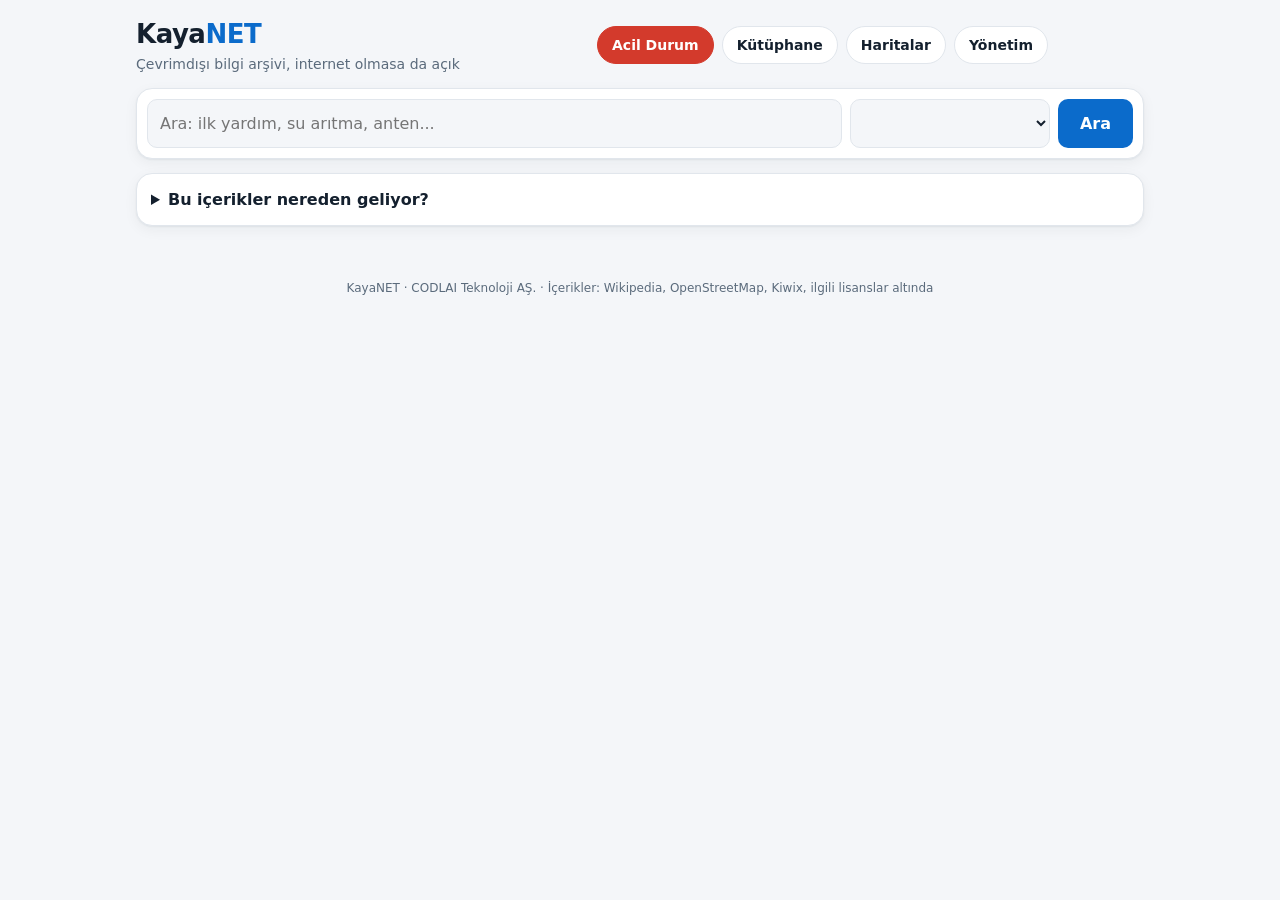
==== www/home/index.html @ bf2b06c6 "Üst durum çubuğu (batarya/CPU/RAM), sensörden bağımsız batarya verisi, KayaNET Prepper Disk adı Co-A" ====
<!doctype html>
<html lang="tr">
<head>
<meta charset="utf-8">
<meta name="viewport" content="width=device-width, initial-scale=1">
<title>KayaNET</title>
<script src="/home/kn-i18n.js"></script>
<script src="/home/kn-bar.js"></script>
<style>
  :root{--bg:#f4f6f9;--card:#fff;--ink:#14202e;--mute:#5b6b7c;--line:#e1e6ec;--acc:#0b6bcb;--acc2:#e8f1fc;--ok:#1a9d5b;--warn:#d98a00;--bad:#d33a2c;--shadow:0 1px 2px rgba(20,32,46,.06),0 4px 14px rgba(20,32,46,.05)}
  @media (prefers-color-scheme:dark){:root{--bg:#0e141b;--card:#16202b;--ink:#e8eef5;--mute:#93a3b5;--line:#243242;--acc:#4da3ff;--acc2:#16304d;--ok:#3ecf8e;--warn:#f0b429;--bad:#ff6b5e;--shadow:none}}
  *{box-sizing:border-box}
  body{margin:0;background:var(--bg);color:var(--ink);font:16px/1.45 system-ui,-apple-system,"Segoe UI",Roboto,sans-serif}
  a{color:inherit;text-decoration:none}
  .wrap{max-width:1040px;margin:0 auto;padding:16px}
  header{padding-right:96px;display:flex;align-items:center;justify-content:space-between;gap:12px;flex-wrap:wrap;margin-bottom:14px}
  .brand{font-size:26px;font-weight:800;letter-spacing:-.5px}.brand b{color:var(--acc)}
  .slogan{color:var(--mute);font-size:14px}
  nav{display:flex;gap:8px;flex-wrap:wrap}
  nav a{padding:8px 14px;border-radius:999px;background:var(--card);border:1px solid var(--line);font-size:14px;font-weight:600}
  nav a.acil{background:var(--bad);border-color:var(--bad);color:#fff}
  .search{display:flex;gap:8px;flex-wrap:wrap;background:var(--card);padding:10px;border-radius:16px;box-shadow:var(--shadow);border:1px solid var(--line)}
  .search input,.search select{font:inherit;color:var(--ink);background:var(--bg);border:1px solid var(--line);border-radius:10px;padding:12px}
  .search input{flex:1 1 220px;min-width:0}.search select{flex:0 1 200px;max-width:100%}
  .search button{font:inherit;font-weight:700;background:var(--acc);color:#fff;border:0;border-radius:10px;padding:12px 22px;cursor:pointer}
  .alert{background:#fff4e0;color:#7a4b00;border:1px solid #f0c36a;border-radius:12px;padding:10px 14px;margin-top:12px;font-size:14px}
  @media (prefers-color-scheme:dark){.alert{background:#3a2c0d;color:#ffd98a;border-color:#6b5217}}
  .sys{margin:14px 0;background:var(--card);border:1px solid var(--line);border-radius:16px;padding:14px;box-shadow:var(--shadow)}
  .sys h2{margin:0 0 10px;font-size:13px;letter-spacing:.8px;text-transform:uppercase;color:var(--mute);display:flex;justify-content:space-between;gap:8px;flex-wrap:wrap}
  .sys h2 span{text-transform:none;letter-spacing:0;font-weight:400}
  .meters{display:grid;grid-template-columns:repeat(auto-fit,minmax(200px,1fr));gap:14px}
  .m .lbl{display:flex;justify-content:space-between;font-size:13px;color:var(--mute);margin-bottom:4px}
  .m .lbl b{color:var(--ink);font-weight:600}
  .bar{height:8px;border-radius:99px;background:var(--line);overflow:hidden}
  .bar i{display:block;height:100%;width:0;background:var(--ok);border-radius:99px;transition:width .5s}
  .bar i.w{background:var(--warn)}.bar i.b{background:var(--bad)}
  .facts{display:flex;gap:8px;flex-wrap:wrap;margin-top:12px;font-size:13px}
  .facts span{background:var(--bg);border:1px solid var(--line);padding:4px 10px;border-radius:99px;color:var(--mute)}
  .facts span.bad{color:var(--bad);border-color:var(--bad)}
  .chips{display:flex;gap:8px;overflow-x:auto;padding:4px 0 10px;scrollbar-width:none}
  .chips button{flex:none;font:inherit;font-size:14px;font-weight:600;cursor:pointer;color:var(--ink);background:var(--card);border:1px solid var(--line);border-radius:999px;padding:7px 14px}
  .chips button.on{background:var(--acc);border-color:var(--acc);color:#fff}
  h3{margin:18px 2px 8px;font-size:13px;letter-spacing:.8px;text-transform:uppercase;color:var(--mute)}
  .grid{display:grid;grid-template-columns:repeat(auto-fill,minmax(280px,1fr));gap:12px}
  .card{display:block;background:var(--card);border:1px solid var(--line);border-radius:14px;padding:14px;box-shadow:var(--shadow);transition:transform .1s,border-color .1s}
  a.card:hover{transform:translateY(-2px);border-color:var(--acc)}
  .card .n{font-weight:700;font-size:16px;display:flex;justify-content:space-between;gap:8px}
  .card .d{color:var(--mute);font-size:14px;margin:4px 0 8px}
  .tags{display:flex;gap:6px;flex-wrap:wrap;font-size:12px}
  .tags span{background:var(--acc2);color:var(--acc);padding:2px 8px;border-radius:99px;font-weight:600}
  .tags span.g{background:var(--bg);color:var(--mute);font-weight:400}
  .card.off{opacity:.55}.card.off .n::after{content:attr(data-off);font-size:11px;font-weight:600;color:var(--mute);align-self:center}
  .empty{color:var(--mute);padding:20px;text-align:center}
  .info summary{cursor:pointer;font-weight:700}.info p,.info li{color:var(--mute);font-size:14px}.info a{color:var(--acc);text-decoration:underline}
  .devs{display:grid;grid-template-columns:repeat(auto-fill,minmax(230px,1fr));gap:8px}
  .dv{display:flex;gap:10px;align-items:center;background:var(--bg);border:1px solid var(--line);border-radius:12px;padding:8px 10px;font-size:13px}
  .dv i{flex:none;width:10px;height:10px;border-radius:50%;background:var(--ok)}.dv.off i{background:var(--mute)}.dv.off{opacity:.65}
  .dv b{display:block;font-weight:600;overflow:hidden;text-overflow:ellipsis;white-space:nowrap}.dv small{color:var(--mute)}
  footer{text-align:center;color:var(--mute);font-size:12px;margin:26px 0 8px}
</style>
</head>
<body>
<div class="wrap">
  <header>
    <div><div class="brand">Kaya<b>NET</b></div><div class="slogan">Çevrimdışı bilgi arşivi, internet olmasa da açık <span id="now"></span></div></div>
    <nav><a href="/home/acil.html" class="acil">Acil Durum</a><a href="/kiwix/">Kütüphane</a><a href="/maps">Haritalar</a><a href="/admin">Yönetim</a></nav>
  </header>

  <form class="search" id="search">
    <input type="search" id="q" placeholder="Ara: ilk yardım, su arıtma, anten..." autocomplete="off">
    <select id="book" aria-label="Kaynak"></select>
    <button>Ara</button>
  </form>
  <div id="disk"></div>

  <section class="sys ask" id="ask" hidden>
    <h2>Sor <span>yerel yapay zeka, kaynaklarla cevaplar</span></h2>
    <form class="search" id="askform" style="box-shadow:none;border:0;padding:0">
      <input type="text" id="aq" placeholder="Örn: Kanayan yarayı nasıl durdururum?" autocomplete="off">
      <button>Sor</button>
    </form>
    <div id="astage" class="slogan" style="margin-top:8px"></div>
    <div id="aout" style="white-space:pre-wrap;margin-top:8px"></div>
    <div id="asrc" class="facts"></div>
  </section>

  <section class="sys" id="sys" hidden>
    <h2>Sistem <span id="model"></span></h2>
    <div class="meters" id="meters"></div>
    <div class="facts" id="facts"></div>
  </section>

  <section class="sys" id="dev" hidden>
    <h2>Bağlı cihazlar <span id="devn"></span></h2>
    <div id="devl" class="devs"></div>
  </section>

  <details class="sys info">
    <summary>Bu içerikler nereden geliyor?</summary>
    <p>Bu sayfadaki tüm içerik bu cihazın içindedir; internet olmadan açılır. İçerikler, kurulum sırasında internetten bir kez indirilir:</p>
    <ul>
      <li>Ansiklopedi, kitaplık, tıp ve tamir içerikleri Kiwix projesinden (download.kiwix.org) ZIM dosyaları olarak indirilir. Kaynak: Vikipedi, iFixit, MedlinePlus vb.</li>
      <li>Haritalar OpenStreetMap verisidir (Internet-in-a-Box harita sunucusundan). Türkiye'den bu sunucuya erişim engelli olabilir.</li>
      <li>Yeni içerik eklemek için: <a href="/admin">Yönetim</a> → İçerik Yükle (cihaza internet bağlıyken).</li>
    </ul>
  </details>

  <div class="chips" id="chips"></div>
  <div id="list"></div>
  <footer>KayaNET &middot; CODLAI Teknoloji AŞ. &middot; <span>İçerikler: Wikipedia, OpenStreetMap, Kiwix, ilgili lisanslar altında</span></footer>
</div>

<script>
/* İçerik listesi. Bölüm eklemek/çıkarmak için sadece burayı düzenle.
   zim: Kiwix dosya adının tarihsiz başı. Sayfa, cihazda hangi sürümün
        yüklü olduğunu Kiwix kataloğundan kendisi bulur.
   url: zim olmayan servisler için sabit adres.
   Cihazda bulunamayan ZIM'ler gri klasörle "henüz yüklenmedi" görünür. */
const CATS = [
  { title:"Ansiklopedi", items:[
    { name:"Vikipedi (Türkçe)", desc:"Türkçe Vikipedi'nin resimli tam kopyası.", lang:"TR", size:"~9 GB", zim:"wikipedia_tr_all_maxi", search:true },
    { name:"Wikipedia (English)", desc:"Tüm İngilizce Wikipedia, resimleriyle birlikte.", lang:"EN", size:"~120 GB", zim:"wikipedia_en_all_maxi", search:true },
  ]},
  { title:"Türkçe Kitaplık", items:[
    { name:"Vikisözlük", desc:"Türkçe sözlük, köken bilgisi ve çeviriler.", lang:"TR", size:"~810 MB", zim:"wiktionary_tr_all", search:true },
    { name:"Vikikitap", desc:"Açık ders kitapları ve el kitapları.", lang:"TR", size:"~27 MB", zim:"wikibooks_tr_all" },
    { name:"Vikikaynak", desc:"Telifsiz metinler, kanunlar, klasikler.", lang:"TR", size:"~68 MB", zim:"wikisource_tr_all" },
    { name:"Vikisöz", desc:"Özlü sözler ve alıntılar.", lang:"TR", size:"~59 MB", zim:"wikiquote_tr_all" },
    { name:"iFixit (Türkçe)", desc:"Cihaz ve araç tamiri için Türkçe adım adım rehberler.", lang:"TR", size:"~3,6 GB", zim:"ifixit_tr_all", search:true },
    { name:"PhET Simülasyonları", desc:"Fizik, kimya ve matematik etkileşimli deneyleri.", lang:"TR", size:"~107 MB", zim:"phet_tr_all" },
  ]},
  { title:"Haritalar ve Navigasyon", items:[
    { name:"Dünya Haritası", desc:"Avrupa ve Orta Doğu sokak seviyesinde, dünyanın geri kalanı şehir seviyesinde.", lang:"—", size:"~40 GB", url:"/maps" },
  ]},
  { title:"Hayatta Kalma ve Hazırlık", items:[
    { name:"Afet Sonrası Kitaplığı", desc:"Barınak, enerji, tarım ve yeniden yapılanma üzerine kitaplar.", lang:"EN", size:"~615 MB", zim:"zimgit-post-disaster_en", search:true },
    { name:"Su Arıtma", desc:"İçme suyu bulma, arıtma ve saklama.", lang:"EN", size:"~20 MB", zim:"zimgit-water_en" },
    { name:"Gıda Hazırlama ve Saklama", desc:"Konserve, kurutma ve uzun süreli gıda saklama.", lang:"EN", size:"~93 MB", zim:"zimgit-food-preparation_en" },
    { name:"Düğümler Kitaplığı", desc:"Düğüm çeşitleri ve kullanım alanları.", lang:"EN", size:"~27 MB", zim:"zimgit-knots_en" },
    { name:"Ready.gov", desc:"ABD resmi afet hazırlık rehberleri: deprem, sel, yangın.", lang:"EN", size:"~1,9 GB", zim:"ready.gov_en_all", search:true },
    { name:"Low-tech Magazine", desc:"Elektriksiz ve düşük teknolojili pratik çözümler.", lang:"EN", size:"~670 MB", zim:"solar.lowtechmagazine.com_mul_all" },
    { name:"Appropedia", desc:"Uygun teknoloji wiki'si: su, güneş enerjisi, tarım, barınak.", lang:"EN", size:"~580 MB", zim:"appropedia_en_all", search:true },
  ]},
  { title:"Sağlık ve İlk Yardım", items:[
    { name:"WikiMed", desc:"Wikipedia'nın tıp maddeleri: hastalıklar, ilaçlar, anatomi.", lang:"EN", size:"~2 GB", zim:"wikipedia_en_medicine_maxi", search:true },
    { name:"MDWiki", desc:"Doktorlar tarafından düzenlenen tıp ansiklopedisi.", lang:"EN", size:"~2 GB", zim:"mdwiki_en_all_maxi", search:true },
    { name:"MedlinePlus", desc:"ABD Ulusal Tıp Kütüphanesi hasta bilgilendirme sayfaları.", lang:"EN", size:"~1,9 GB", zim:"medlineplus.gov_en_all", search:true },
    { name:"Tıp Kitaplığı", desc:"Temel tıp ve sağlık kitapları.", lang:"EN", size:"~67 MB", zim:"zimgit-medicine_en" },
    { name:"Askeri Sahra Tıbbı", desc:"Sahada travma ve yaralı bakımı (FAS).", lang:"EN", size:"~65 MB", zim:"irp.fas.org_en_military-medicine" },
    { name:"NHS İlaç Rehberi", desc:"İlaçların kullanımı, dozları ve yan etkileri.", lang:"EN", size:"~15 MB", zim:"nhs.uk_en_medicines" },
  ]},
  { title:"Tamir ve Beceriler", items:[
    { name:"iFixit", desc:"Cihaz ve araç tamiri için adım adım rehberler.", lang:"EN", size:"~3 GB", zim:"ifixit_en_all", search:true },
    { name:"Ev Tamiri (DIY)", desc:"Elektrik, tesisat ve yapı soruları.", lang:"EN", size:"—", zim:"diy.stackexchange.com_en_all" },
    { name:"Bahçecilik", desc:"Sebze yetiştirme, toprak ve bitki hastalıkları.", lang:"EN", size:"—", zim:"gardening.stackexchange.com_en_all" },
    { name:"Yemek Pişirme", desc:"Pişirme teknikleri ve gıda güvenliği.", lang:"EN", size:"—", zim:"cooking.stackexchange.com_en_all" },
    { name:"Amatör Telsiz", desc:"Telsiz kurulumu, anten ve haberleşme.", lang:"EN", size:"—", zim:"ham.stackexchange.com_en_all" },
    { name:"Araç Bakımı", desc:"Motor, fren ve araç arızaları.", lang:"EN", size:"—", zim:"mechanics.stackexchange.com_en_all" },
    { name:"Doğa ve Kamp", desc:"Kamp, yürüyüş ve doğada hayatta kalma.", lang:"EN", size:"—", zim:"outdoors.stackexchange.com_en_all" },
    { name:"Sürdürülebilirlik", desc:"Enerji, su ve kaynak tasarrufu.", lang:"EN", size:"—", zim:"sustainability.stackexchange.com_en_all" },
  ]},
  { title:"Eğitim", items:[
    { name:"Kolibri", desc:"Çevrimdışı dersler ve eğitim videoları.", lang:"—", size:"—", url:"/kolibri" },
  ]},
];

const esc = s => String(s).replace(/[&<>"]/g, c => ({"&":"&amp;","<":"&lt;",">":"&gt;",'"':"&quot;"}[c]));
const $ = id => document.getElementById(id);
let ITEMS = [], filter = "", CATLIST = [], LAST_STATS = null, LAST_DEV = null;
const L = (tr, en) => KN.lang === "en" ? en : tr;

/* Kiwix kataloğundan cihazdaki ZIM'leri oku */
async function loadBooks(){
  try{
    const r = await fetch("/kiwix/catalog/v2/entries?count=-1");
    const xml = new DOMParser().parseFromString(await r.text(), "application/xml");
    const books = [];
    for (const e of xml.querySelectorAll("entry")) {
      const l = e.querySelector('link[type="text/html"]');
      if (!l) continue;
      const href = l.getAttribute("href");
      books.push({ id: href.split("/").filter(Boolean).pop(), href, title: (e.querySelector("title")||{}).textContent || "" });
    }
    return books;
  }catch(e){ return null; }
}

function build(books){
  const used = new Set(), sel = $("book");
  for (const c of CATS) for (const i of c.items) {
    let url = i.url || null, status = "";
    if (i.zim) {
      if (books === null) { url = "/kiwix/"; }
      else {
        const b = books.filter(b => b.id.startsWith(i.zim + "_")).sort((a,z) => a.id < z.id ? 1 : -1)[0];
        if (b) {
          used.add(b.id); url = b.href;
          const v = b.id.match(/(\d{4})-(\d{2})[a-z]?$/); if (v) status = `${v[2]}/${v[1]}`;
          if (i.search) sel.add(new Option(i.name, b.id));
        }
      }
    }
    ITEMS.push({ cat:c.title, ...i, url, status });
  }
  for (const b of (books||[]).filter(b => !used.has(b.id)))
    ITEMS.push({ cat:"Diğer Kaynaklar", name:b.title || b.id, desc:b.id, lang:"", size:"", url:b.href, status:"" });
  sel.insertBefore(new Option("Tüm kütüphane", ""), sel.firstChild); sel.selectedIndex = 0;
  const cats = ["Tümü", ...new Set(ITEMS.map(i => i.cat))];
  CATLIST = cats; drawChips();
  $("chips").onclick = e => { const b = e.target.closest("button"); if(!b) return;
    filter = b.dataset.c; drawChips(); draw(); };
  draw();
}
function drawChips(){
  $("chips").innerHTML = CATLIST.map((c,k) => `<button data-c="${k?esc(c):""}" class="${(k?c:"") === filter ? "on":""}">${esc(KN.t(c))}</button>`).join("");
}

function draw(){
  const q = $("q").value.trim().toLocaleLowerCase(KN.lang);
  const shown = ITEMS.filter(i => (!filter || i.cat === filter) &&
    (!q || (KN.t(i.name) + " " + KN.t(i.desc)).toLocaleLowerCase(KN.lang).includes(q)));
  let html = "", last = "";
  for (const i of shown) {
    if (i.cat !== last) { if (last) html += "</div>"; html += `<h3>${esc(KN.t(i.cat))}</h3><div class="grid">`; last = i.cat; }
    const tags = [i.lang && i.lang !== "—" ? `<span>${esc(i.lang)}</span>` : "", i.size && i.size !== "—" ? `<span class="g">${esc(i.size)}</span>` : "",
      i.status ? `<span class="g">${esc(i.status)}</span>` : ""].join("");
    const inner = `<div class="n">${esc(KN.t(i.name))}</div><div class="d">${esc(KN.t(i.desc))}</div><div class="tags">${tags}</div>`;
    html += i.url ? `<a class="card" href="${esc(i.url)}">${inner}</a>` : `<div class="card off" data-off="${esc(L("yüklenmedi","not installed"))}">${inner}</div>`;
  }
  if (last) html += "</div>";
  $("list").innerHTML = html || `<div class="empty">${esc(KN.t("Sonuç yok."))}</div>`;
  KN.apply($("list"));
}
$("q").addEventListener("input", draw);

$("search").addEventListener("submit", e => {
  e.preventDefault();
  const q = $("q").value.trim(), book = $("book").value;
  if (!q) return;
  location.href = book
    ? `/kiwix/search?books.name=${encodeURIComponent(book)}&pattern=${encodeURIComponent(q)}`
    : `/kiwix/search?pattern=${encodeURIComponent(q)}`;
});

/* Sunucu saati: HTTP Date başlığından */
let SRV_DATE = null;
function showNow(){ if (!SRV_DATE) return; const lc = KN.lang === "en" ? "en-GB" : "tr-TR";
  $("now").textContent = "· " + SRV_DATE.toLocaleDateString(lc) + " " + SRV_DATE.toLocaleTimeString(lc,{hour:"2-digit",minute:"2-digit"}); }
fetch(location.href, {method:"HEAD", cache:"no-store"}).then(r => {
  const d = new Date(r.headers.get("Date")); if (isNaN(d)) return;
  SRV_DATE = d; showNow();
}).catch(() => {});

/* Disk ve güç uyarıları */
fetch("/home/disk.json", {cache:"no-store"}).then(r => r.ok ? r.json() : null).then(d => {
  if (d && d.warnings) $("disk").innerHTML = d.warnings.map(w => `<div class="alert">${esc(w)}</div>`).join("");
}).catch(() => {});

/* Sistem bilgisi: stats.json 5 sn'de bir */
const fmtMB = m => m >= 1024 ? (m/1024).toFixed(1) + " GB" : m + " MB";
const lvl = p => p >= 90 ? "b" : p >= 75 ? "w" : "";
const meter = (l, p, t) => `<div class="m"><div class="lbl"><span>${l}</span><b>${t}</b></div><div class="bar"><i class="${lvl(p)}" style="width:${Math.min(100,p)}%"></i></div></div>`;
function showStats(s){
  LAST_STATS = s;
  const m = [], memUsed = s.mem.total - s.mem.avail;
  m.push(meter("CPU", s.cpu, s.cpu + "%" + (s.freq ? " · " + s.freq + " MHz" : "")));
  m.push(meter("RAM", 100*memUsed/s.mem.total, `${fmtMB(memUsed)} / ${fmtMB(s.mem.total)}`));
  if (s.swap.total) m.push(meter(KN.t("Takas"), 100*(s.swap.total-s.swap.free)/s.swap.total, `${fmtMB(s.swap.total-s.swap.free)} / ${fmtMB(s.swap.total)}`));
  if (s.temp !== null) m.push(meter(KN.t("Sıcaklık"), s.temp, s.temp + " °C"));
  for (const d of s.disks) m.push(meter(d.mount === "/" ? "Disk (SD)" : "Disk " + d.mount, 100*d.used/d.total, `${fmtMB(d.used)} / ${fmtMB(d.total)}`));
  $("meters").innerHTML = m.join("");
  const up = s.uptime, f = [L("Çalışma: ","Uptime: ") + `${Math.floor(up/86400)}${L("g","d")} ${Math.floor(up%86400/3600)}${L("s","h")} ${Math.floor(up%3600/60)}${L("dk","m")}`, L(`Yük: ${s.load} (${s.cores} çekirdek)`, `Load: ${s.load} (${s.cores} cores)`)];
  if (s.clients !== null) f.push(L("Bağlı cihaz: ","Connected devices: ") + s.clients);
  if (s.throttled !== null) f.push(s.throttled & 0x1 ? L("⚠ Düşük voltaj şu an","⚠ Low voltage right now") : s.throttled & 0x10000 ? L("⚠ Açılıştan beri düşük voltaj oldu","⚠ Low voltage since boot") : L("Güç: sorunsuz","Power: OK"));
  $("facts").innerHTML = f.map(t => `<span class="${t.startsWith("⚠") ? "bad" : ""}">${esc(t)}</span>`).join("");
  $("model").textContent = s.model;
  $("sys").hidden = false;
}
function pollStats(){
  fetch("/home/stats.json", {cache:"no-store"}).then(r => r.ok ? r.json() : null).then(s => { if (s) showStats(s); }).catch(() => {});
}
/* Bağlı cihazlar: devices.json */
function showDevices(d){
  LAST_DEV = d;
  const list = (d && d.devices) || [], on = list.filter(x => x.online).length;
  $("dev").hidden = false;
  $("devn").textContent = L(`${on} bağlı / ${list.length} bilinen`, `${on} online / ${list.length} known`);
  $("devl").innerHTML = list.length ? list.map(x => `<div class="dv ${x.online ? "" : "off"}"><i></i><div><b>${esc(x.name || x.mac)}</b><small>${esc(x.ip || "")} · ${esc(x.mac)}${x.online ? "" : " · " + L("bağlı değil","offline")}${x.signal ? " · " + x.signal + " dBm" : ""}</small></div></div>`).join("")
    : `<div class="empty">${esc(KN.t("Henüz cihaz yok"))}</div>`;
}
function pollDevices(){
  fetch("/home/devices.json", {cache:"no-store"}).then(r => r.ok ? r.json() : null).then(d => { if (d) showDevices(d); }).catch(() => {});
}
pollDevices(); setInterval(() => { if (!document.hidden) pollDevices(); }, 7000);
pollStats(); setInterval(() => { if (!document.hidden) pollStats(); }, 5000);

/* Yapay zeka asistanı: servis (8081) çalışıyorsa "Sor" kutusu görünür */
const ASK = location.protocol + "//" + location.hostname + ":8081";
fetch(ASK + "/status", {cache:"no-store"}).then(r => r.json()).then(s => { if (s.llm) $("ask").hidden = false; }).catch(() => {});
$("askform").addEventListener("submit", async e => {
  e.preventDefault();
  const q = $("aq").value.trim(); if (!q) return;
  $("aout").textContent = ""; $("asrc").innerHTML = ""; $("astage").textContent = KN.t("Gönderiliyor...");
  try {
    const r = await fetch(ASK + "/ask", {method:"POST", headers:{"Content-Type":"application/json"}, body:JSON.stringify({q})});
    const rd = r.body.getReader(), dec = new TextDecoder(); let buf = "";
    for (;;) {
      const {value, done} = await rd.read(); if (done) break;
      buf += dec.decode(value, {stream:true});
      let k; while ((k = buf.indexOf("\n\n")) >= 0) {
        const line = buf.slice(0, k).replace(/^data: /, ""); buf = buf.slice(k + 2);
        const m = JSON.parse(line);
        if (m.stage) $("astage").textContent = m.stage;
        if (m.token) { $("astage").textContent = ""; $("aout").textContent += m.token; }
        if (m.reset) $("aout").textContent = "";
        if (m.error) $("aout").textContent = m.error;
        if (m.sources) $("asrc").innerHTML = m.sources.map(x => `<span><a href="${esc(x.url)}">${esc(x.title)}</a></span>`).join("");
        if (m.done) $("astage").textContent = KN.t("Yapay zeka hata yapabilir. Önemli konularda kaynakları kontrol edin.");
      }
    }
  } catch (err) { $("aout").textContent = KN.t("Yapay zeka servisine ulaşılamadı. Normal aramayı kullanın."); $("astage").textContent = ""; }
});

/* Dil: TR/EN. Sayfa metni Türkçe yazılı, İngilizce çeviri /home/i18n/home-en.json içinde. */
KN.init({ base:"tr", dict:"/home/i18n/home-en.json", titleOf: () => "KayaNET", onChange: () => {
  if (CATLIST.length) { drawChips(); draw(); }
  showNow(); if (LAST_STATS) showStats(LAST_STATS); if (LAST_DEV) showDevices(LAST_DEV);
}});
loadBooks().then(build);
</script>
</body>
</html>
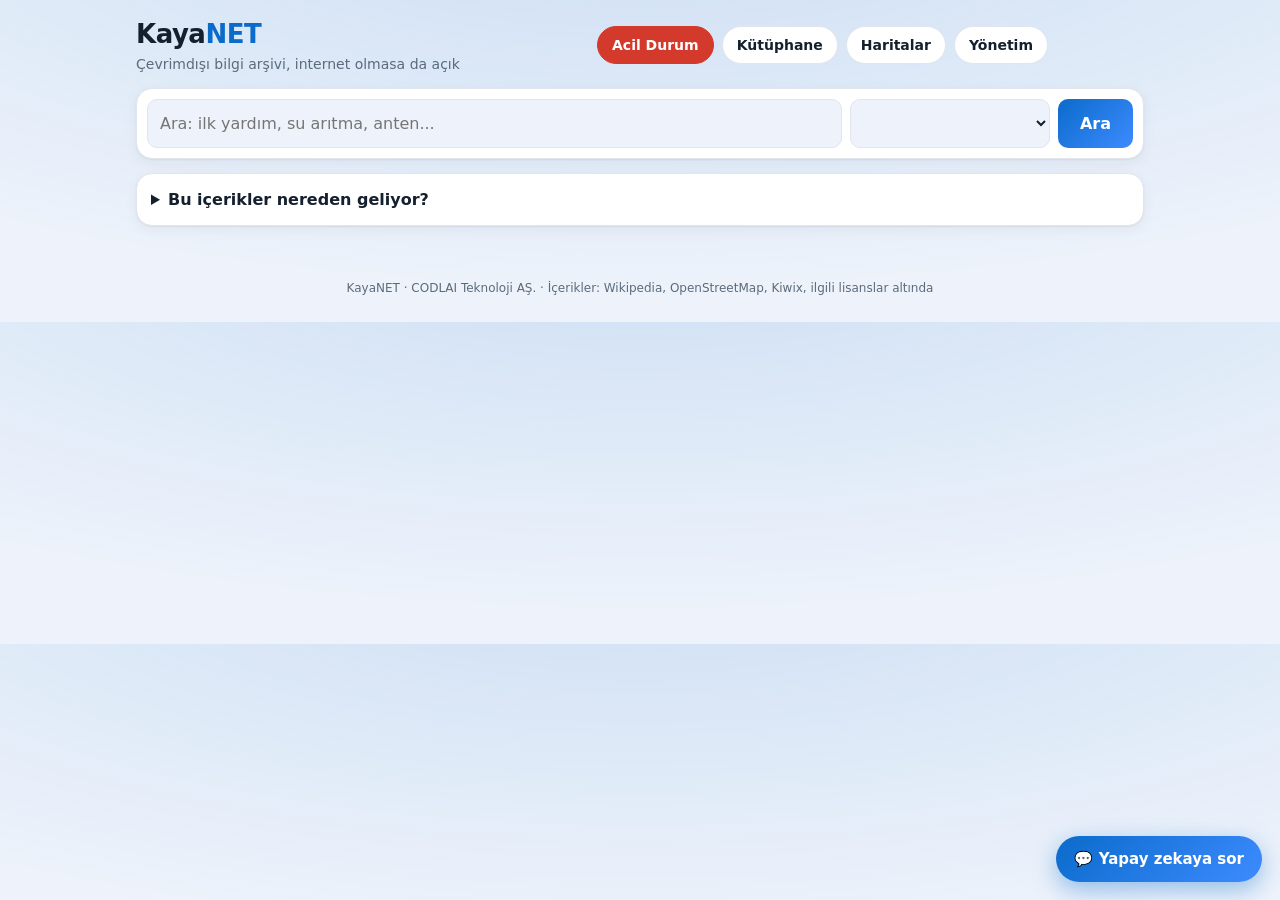
==== commit e2d071a9: "Açık tema varsayılan + tema düğmesi, modern görünüm, sağ altta yapay zeka sohbet balonu Co-Authored-" ====
--- a/www/home/index.html
+++ b/www/home/index.html
@@ -4,13 +4,14 @@
 <meta charset="utf-8">
 <meta name="viewport" content="width=device-width, initial-scale=1">
 <title>KayaNET</title>
+<script>try{document.documentElement.dataset.theme=localStorage.getItem("kn_theme")||"light"}catch(e){document.documentElement.dataset.theme="light"}</script>
 <script src="/home/kn-i18n.js"></script>
 <script src="/home/kn-bar.js"></script>
 <style>
-  :root{--bg:#f4f6f9;--card:#fff;--ink:#14202e;--mute:#5b6b7c;--line:#e1e6ec;--acc:#0b6bcb;--acc2:#e8f1fc;--ok:#1a9d5b;--warn:#d98a00;--bad:#d33a2c;--shadow:0 1px 2px rgba(20,32,46,.06),0 4px 14px rgba(20,32,46,.05)}
-  @media (prefers-color-scheme:dark){:root{--bg:#0e141b;--card:#16202b;--ink:#e8eef5;--mute:#93a3b5;--line:#243242;--acc:#4da3ff;--acc2:#16304d;--ok:#3ecf8e;--warn:#f0b429;--bad:#ff6b5e;--shadow:none}}
+  :root{--bg:#eef3fb;--card:#fff;--ink:#14202e;--mute:#5b6b7c;--line:#e1e6ec;--acc:#0b6bcb;--acc2:#e8f1fc;--ok:#1a9d5b;--warn:#d98a00;--bad:#d33a2c;--shadow:0 1px 2px rgba(20,32,46,.06),0 4px 14px rgba(20,32,46,.05)}
+  html[data-theme=dark]{--bg:#0e141b;--card:#16202b;--ink:#e8eef5;--mute:#93a3b5;--line:#243242;--acc:#4da3ff;--acc2:#16304d;--ok:#3ecf8e;--warn:#f0b429;--bad:#ff6b5e;--shadow:none}
   *{box-sizing:border-box}
-  body{margin:0;background:var(--bg);color:var(--ink);font:16px/1.45 system-ui,-apple-system,"Segoe UI",Roboto,sans-serif}
+  body{margin:0;background:var(--bg) radial-gradient(1200px 420px at 50% -120px,rgba(11,107,203,.16),transparent);color:var(--ink);font:16px/1.45 system-ui,-apple-system,"Segoe UI",Roboto,sans-serif}
   a{color:inherit;text-decoration:none}
   .wrap{max-width:1040px;margin:0 auto;padding:16px}
   header{padding-right:96px;display:flex;align-items:center;justify-content:space-between;gap:12px;flex-wrap:wrap;margin-bottom:14px}
@@ -22,9 +23,9 @@
   .search{display:flex;gap:8px;flex-wrap:wrap;background:var(--card);padding:10px;border-radius:16px;box-shadow:var(--shadow);border:1px solid var(--line)}
   .search input,.search select{font:inherit;color:var(--ink);background:var(--bg);border:1px solid var(--line);border-radius:10px;padding:12px}
   .search input{flex:1 1 220px;min-width:0}.search select{flex:0 1 200px;max-width:100%}
-  .search button{font:inherit;font-weight:700;background:var(--acc);color:#fff;border:0;border-radius:10px;padding:12px 22px;cursor:pointer}
+  .search button{font:inherit;font-weight:700;background:linear-gradient(135deg,var(--acc),#3d8bff);color:#fff;border:0;border-radius:10px;padding:12px 22px;cursor:pointer}
   .alert{background:#fff4e0;color:#7a4b00;border:1px solid #f0c36a;border-radius:12px;padding:10px 14px;margin-top:12px;font-size:14px}
-  @media (prefers-color-scheme:dark){.alert{background:#3a2c0d;color:#ffd98a;border-color:#6b5217}}
+  html[data-theme=dark] .alert{background:#3a2c0d;color:#ffd98a;border-color:#6b5217}
   .sys{margin:14px 0;background:var(--card);border:1px solid var(--line);border-radius:16px;padding:14px;box-shadow:var(--shadow)}
   .sys h2{margin:0 0 10px;font-size:13px;letter-spacing:.8px;text-transform:uppercase;color:var(--mute);display:flex;justify-content:space-between;gap:8px;flex-wrap:wrap}
   .sys h2 span{text-transform:none;letter-spacing:0;font-weight:400}
@@ -42,7 +43,7 @@
   .chips button.on{background:var(--acc);border-color:var(--acc);color:#fff}
   h3{margin:18px 2px 8px;font-size:13px;letter-spacing:.8px;text-transform:uppercase;color:var(--mute)}
   .grid{display:grid;grid-template-columns:repeat(auto-fill,minmax(280px,1fr));gap:12px}
-  .card{display:block;background:var(--card);border:1px solid var(--line);border-radius:14px;padding:14px;box-shadow:var(--shadow);transition:transform .1s,border-color .1s}
+  .card{display:block;background:var(--card);border:1px solid var(--line);border-radius:18px;padding:14px;box-shadow:var(--shadow);transition:transform .1s,border-color .1s}
   a.card:hover{transform:translateY(-2px);border-color:var(--acc)}
   .card .n{font-weight:700;font-size:16px;display:flex;justify-content:space-between;gap:8px}
   .card .d{color:var(--mute);font-size:14px;margin:4px 0 8px}
@@ -56,6 +57,22 @@
   .dv{display:flex;gap:10px;align-items:center;background:var(--bg);border:1px solid var(--line);border-radius:12px;padding:8px 10px;font-size:13px}
   .dv i{flex:none;width:10px;height:10px;border-radius:50%;background:var(--ok)}.dv.off i{background:var(--mute)}.dv.off{opacity:.65}
   .dv b{display:block;font-weight:600;overflow:hidden;text-overflow:ellipsis;white-space:nowrap}.dv small{color:var(--mute)}
+  #cbtn{position:fixed;right:18px;bottom:18px;z-index:9000;border:0;border-radius:999px;padding:14px 18px;font:700 15px system-ui;color:#fff;background:linear-gradient(135deg,var(--acc),#3d8bff);box-shadow:0 8px 24px rgba(11,107,203,.4);cursor:pointer}
+  #chat{position:fixed;right:18px;bottom:18px;z-index:9001;width:min(400px,calc(100vw - 24px));height:min(560px,calc(100vh - 100px));display:flex;flex-direction:column;background:var(--card);border:1px solid var(--line);border-radius:20px;box-shadow:0 12px 40px rgba(0,0,0,.28);overflow:hidden}
+  #chat[hidden]{display:none}
+  #chat .ch{display:flex;align-items:center;gap:8px;padding:12px 14px;background:linear-gradient(135deg,var(--acc),#3d8bff);color:#fff}
+  #chat .ch b{flex:1}#chat .ch span{font-size:12px;opacity:.85}
+  #chat .ch button{border:0;background:rgba(255,255,255,.2);color:#fff;border-radius:50%;width:28px;height:28px;cursor:pointer}
+  #cmsgs{flex:1;overflow:auto;padding:12px;display:flex;flex-direction:column;gap:8px}
+  .cm{max-width:88%;padding:9px 12px;border-radius:14px;white-space:pre-wrap;font-size:14px;line-height:1.45}
+  .cm.u{align-self:flex-end;background:var(--acc);color:#fff;border-bottom-right-radius:4px}
+  .cm.a{align-self:flex-start;background:var(--bg);border:1px solid var(--line);border-bottom-left-radius:4px}
+  .cm .src{display:block;margin-top:6px;font-size:12px;white-space:normal}.cm .src a{color:var(--acc);text-decoration:underline;margin-right:8px}
+  .cm.n{align-self:center;color:var(--mute);font-size:12px;background:none}
+  #cform{display:flex;gap:6px;padding:10px;border-top:1px solid var(--line)}
+  #cform input{flex:1;min-width:0;font:inherit;color:var(--ink);background:var(--bg);border:1px solid var(--line);border-radius:12px;padding:10px}
+  #cform button{font:inherit;font-weight:700;border:0;border-radius:12px;background:var(--acc);color:#fff;padding:0 16px;cursor:pointer}
+  @media (max-width:560px){#cbtn span{display:none}}
   footer{text-align:center;color:var(--mute);font-size:12px;margin:26px 0 8px}
 </style>
 </head>
@@ -73,17 +90,6 @@
   </form>
   <div id="disk"></div>
 
-  <section class="sys ask" id="ask" hidden>
-    <h2>Sor <span>yerel yapay zeka, kaynaklarla cevaplar</span></h2>
-    <form class="search" id="askform" style="box-shadow:none;border:0;padding:0">
-      <input type="text" id="aq" placeholder="Örn: Kanayan yarayı nasıl durdururum?" autocomplete="off">
-      <button>Sor</button>
-    </form>
-    <div id="astage" class="slogan" style="margin-top:8px"></div>
-    <div id="aout" style="white-space:pre-wrap;margin-top:8px"></div>
-    <div id="asrc" class="facts"></div>
-  </section>
-
   <section class="sys" id="sys" hidden>
     <h2>Sistem <span id="model"></span></h2>
     <div class="meters" id="meters"></div>
@@ -108,6 +114,14 @@
   <div class="chips" id="chips"></div>
   <div id="list"></div>
   <footer>KayaNET &middot; CODLAI Teknoloji AŞ. &middot; <span>İçerikler: Wikipedia, OpenStreetMap, Kiwix, ilgili lisanslar altında</span></footer>
+</div>
+
+
+<button id="cbtn" aria-label="Sohbet">💬 <span>Yapay zekaya sor</span></button>
+<div id="chat" hidden>
+  <div class="ch"><b>KayaNET Asistan</b><span id="cstat"></span><button id="cclose" aria-label="Kapat">✕</button></div>
+  <div id="cmsgs" data-kn-skip></div>
+  <form id="cform"><input id="cq" type="text" placeholder="Örn: Kanayan yarayı nasıl durdururum?" autocomplete="off"><button>Gönder</button></form>
 </div>
 
 <script>
@@ -294,13 +308,23 @@
 pollDevices(); setInterval(() => { if (!document.hidden) pollDevices(); }, 7000);
 pollStats(); setInterval(() => { if (!document.hidden) pollStats(); }, 5000);
 
-/* Yapay zeka asistanı: servis (8081) çalışıyorsa "Sor" kutusu görünür */
+/* Sohbet balonu: yapay zeka servisi (8081) çalışıyorsa cevap verir, yoksa kurulu olmadığını söyler. */
 const ASK = location.protocol + "//" + location.hostname + ":8081";
-fetch(ASK + "/status", {cache:"no-store"}).then(r => r.json()).then(s => { if (s.llm) $("ask").hidden = false; }).catch(() => {});
-$("askform").addEventListener("submit", async e => {
+let AI_UP = null;
+function say(cls, text){ const d = document.createElement("div"); d.className = "cm " + cls; d.textContent = text; $("cmsgs").appendChild(d); $("cmsgs").scrollTop = 1e9; return d; }
+function checkAI(){ return fetch(ASK + "/status", {cache:"no-store"}).then(r => r.json()).then(s => { AI_UP = !!s.llm; }).catch(() => { AI_UP = false; })
+  .then(() => { $("cstat").textContent = AI_UP ? L("çevrimiçi (yerel)","online (local)") : L("kurulu değil","not installed"); }); }
+$("cbtn").onclick = () => { $("chat").hidden = false; $("cbtn").hidden = true; $("cq").focus();
+  if (!$("cmsgs").children.length) say("n", L("Sorularını yerel kaynaklardan (Vikipedi, tıp, tamir) bulup cevaplarım. İnternet gerekmez.","I answer from local sources (Wikipedia, medical, repair). No internet needed."));
+  checkAI(); };
+$("cclose").onclick = () => { $("chat").hidden = true; $("cbtn").hidden = false; };
+$("cform").addEventListener("submit", async e => {
   e.preventDefault();
-  const q = $("aq").value.trim(); if (!q) return;
-  $("aout").textContent = ""; $("asrc").innerHTML = ""; $("astage").textContent = KN.t("Gönderiliyor...");
+  const q = $("cq").value.trim(); if (!q) return;
+  $("cq").value = ""; say("u", q);
+  if (AI_UP === null) await checkAI();
+  if (!AI_UP) { say("a", L("Yapay zeka servisi şu an kurulu ya da çalışır durumda değil. Üstteki arama kutusunu kullanabilirsin.","The AI service is not installed or running. You can use the search box above.")); return; }
+  const out = say("a", "…"); let first = true;
   try {
     const r = await fetch(ASK + "/ask", {method:"POST", headers:{"Content-Type":"application/json"}, body:JSON.stringify({q})});
     const rd = r.body.getReader(), dec = new TextDecoder(); let buf = "";
@@ -310,15 +334,16 @@
       let k; while ((k = buf.indexOf("\n\n")) >= 0) {
         const line = buf.slice(0, k).replace(/^data: /, ""); buf = buf.slice(k + 2);
         const m = JSON.parse(line);
-        if (m.stage) $("astage").textContent = m.stage;
-        if (m.token) { $("astage").textContent = ""; $("aout").textContent += m.token; }
-        if (m.reset) $("aout").textContent = "";
-        if (m.error) $("aout").textContent = m.error;
-        if (m.sources) $("asrc").innerHTML = m.sources.map(x => `<span><a href="${esc(x.url)}">${esc(x.title)}</a></span>`).join("");
-        if (m.done) $("astage").textContent = KN.t("Yapay zeka hata yapabilir. Önemli konularda kaynakları kontrol edin.");
+        if (m.stage && first) out.textContent = m.stage;
+        if (m.token) { if (first) { out.textContent = ""; first = false; } out.textContent += m.token; }
+        if (m.reset) out.textContent = "";
+        if (m.error) out.textContent = m.error;
+        if (m.sources && m.sources.length) { const s2 = document.createElement("span"); s2.className = "src"; s2.innerHTML = m.sources.map(x => `<a href="${esc(x.url)}">${esc(x.title)}</a>`).join(""); out.dataset.src = "1"; out.__src = s2; }
+        if (m.done) { if (out.__src) out.appendChild(out.__src); }
+        $("cmsgs").scrollTop = 1e9;
       }
     }
-  } catch (err) { $("aout").textContent = KN.t("Yapay zeka servisine ulaşılamadı. Normal aramayı kullanın."); $("astage").textContent = ""; }
+  } catch (err) { out.textContent = KN.t("Yapay zeka servisine ulaşılamadı. Normal aramayı kullanın."); }
 });
 
 /* Dil: TR/EN. Sayfa metni Türkçe yazılı, İngilizce çeviri /home/i18n/home-en.json içinde. */
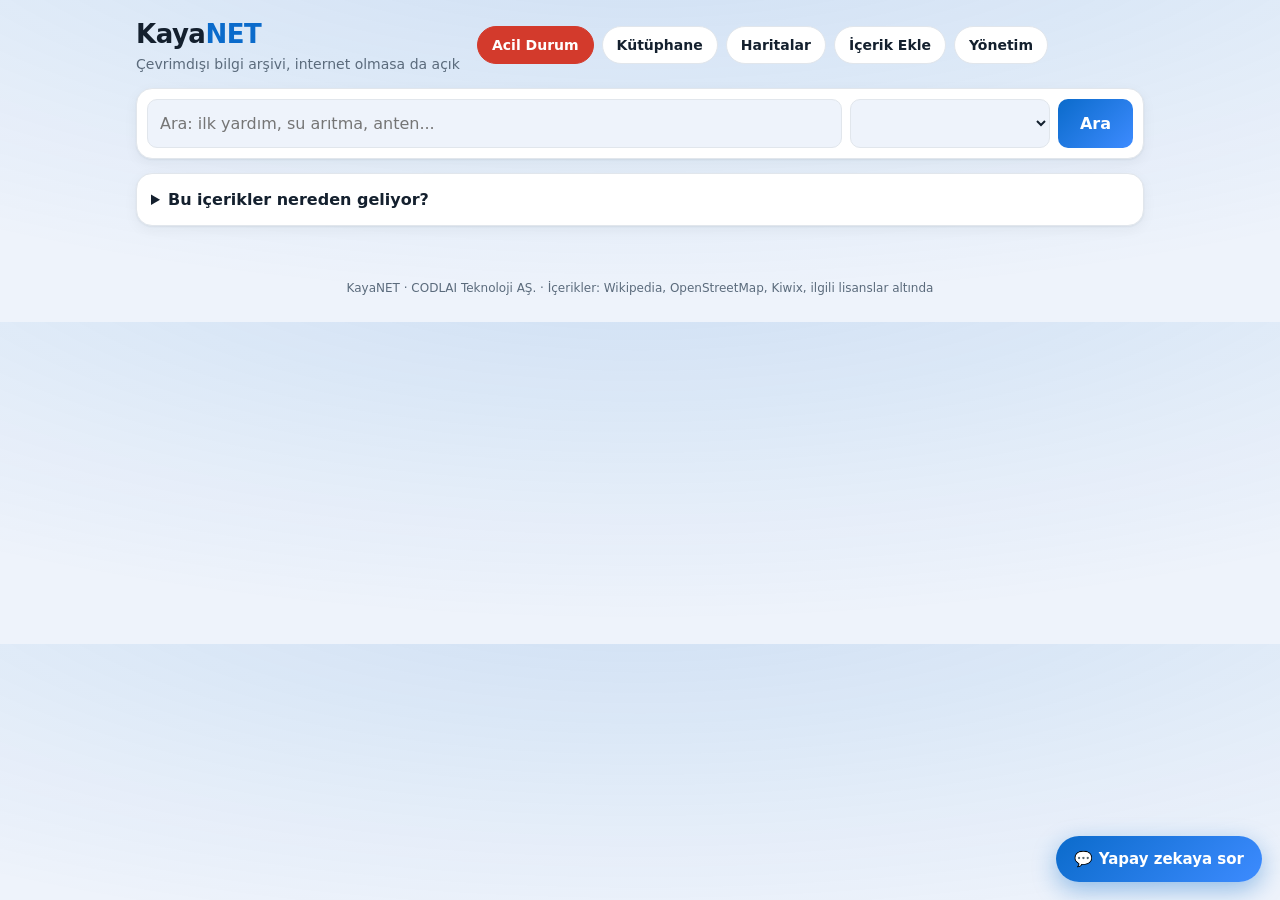
==== commit 9f1e368e: "İçerik Ekle sayfası + servis, RAM'e göre AI model seçimi, admin 500 düzeltmesi, ortak içerik listesi" ====
--- a/www/home/index.html
+++ b/www/home/index.html
@@ -7,6 +7,7 @@
 <script>try{document.documentElement.dataset.theme=localStorage.getItem("kn_theme")||"light"}catch(e){document.documentElement.dataset.theme="light"}</script>
 <script src="/home/kn-i18n.js"></script>
 <script src="/home/kn-bar.js"></script>
+<script src="/home/cats.js"></script>
 <style>
   :root{--bg:#eef3fb;--card:#fff;--ink:#14202e;--mute:#5b6b7c;--line:#e1e6ec;--acc:#0b6bcb;--acc2:#e8f1fc;--ok:#1a9d5b;--warn:#d98a00;--bad:#d33a2c;--shadow:0 1px 2px rgba(20,32,46,.06),0 4px 14px rgba(20,32,46,.05)}
   html[data-theme=dark]{--bg:#0e141b;--card:#16202b;--ink:#e8eef5;--mute:#93a3b5;--line:#243242;--acc:#4da3ff;--acc2:#16304d;--ok:#3ecf8e;--warn:#f0b429;--bad:#ff6b5e;--shadow:none}
@@ -80,7 +81,7 @@
 <div class="wrap">
   <header>
     <div><div class="brand">Kaya<b>NET</b></div><div class="slogan">Çevrimdışı bilgi arşivi, internet olmasa da açık <span id="now"></span></div></div>
-    <nav><a href="/home/acil.html" class="acil">Acil Durum</a><a href="/kiwix/">Kütüphane</a><a href="/maps">Haritalar</a><a href="/admin">Yönetim</a></nav>
+    <nav><a href="/home/acil.html" class="acil">Acil Durum</a><a href="/kiwix/">Kütüphane</a><a href="/maps">Haritalar</a><a href="/home/icerik.html">İçerik Ekle</a><a href="/admin">Yönetim</a></nav>
   </header>
 
   <form class="search" id="search">
@@ -130,53 +131,7 @@
         yüklü olduğunu Kiwix kataloğundan kendisi bulur.
    url: zim olmayan servisler için sabit adres.
    Cihazda bulunamayan ZIM'ler gri klasörle "henüz yüklenmedi" görünür. */
-const CATS = [
-  { title:"Ansiklopedi", items:[
-    { name:"Vikipedi (Türkçe)", desc:"Türkçe Vikipedi'nin resimli tam kopyası.", lang:"TR", size:"~9 GB", zim:"wikipedia_tr_all_maxi", search:true },
-    { name:"Wikipedia (English)", desc:"Tüm İngilizce Wikipedia, resimleriyle birlikte.", lang:"EN", size:"~120 GB", zim:"wikipedia_en_all_maxi", search:true },
-  ]},
-  { title:"Türkçe Kitaplık", items:[
-    { name:"Vikisözlük", desc:"Türkçe sözlük, köken bilgisi ve çeviriler.", lang:"TR", size:"~810 MB", zim:"wiktionary_tr_all", search:true },
-    { name:"Vikikitap", desc:"Açık ders kitapları ve el kitapları.", lang:"TR", size:"~27 MB", zim:"wikibooks_tr_all" },
-    { name:"Vikikaynak", desc:"Telifsiz metinler, kanunlar, klasikler.", lang:"TR", size:"~68 MB", zim:"wikisource_tr_all" },
-    { name:"Vikisöz", desc:"Özlü sözler ve alıntılar.", lang:"TR", size:"~59 MB", zim:"wikiquote_tr_all" },
-    { name:"iFixit (Türkçe)", desc:"Cihaz ve araç tamiri için Türkçe adım adım rehberler.", lang:"TR", size:"~3,6 GB", zim:"ifixit_tr_all", search:true },
-    { name:"PhET Simülasyonları", desc:"Fizik, kimya ve matematik etkileşimli deneyleri.", lang:"TR", size:"~107 MB", zim:"phet_tr_all" },
-  ]},
-  { title:"Haritalar ve Navigasyon", items:[
-    { name:"Dünya Haritası", desc:"Avrupa ve Orta Doğu sokak seviyesinde, dünyanın geri kalanı şehir seviyesinde.", lang:"—", size:"~40 GB", url:"/maps" },
-  ]},
-  { title:"Hayatta Kalma ve Hazırlık", items:[
-    { name:"Afet Sonrası Kitaplığı", desc:"Barınak, enerji, tarım ve yeniden yapılanma üzerine kitaplar.", lang:"EN", size:"~615 MB", zim:"zimgit-post-disaster_en", search:true },
-    { name:"Su Arıtma", desc:"İçme suyu bulma, arıtma ve saklama.", lang:"EN", size:"~20 MB", zim:"zimgit-water_en" },
-    { name:"Gıda Hazırlama ve Saklama", desc:"Konserve, kurutma ve uzun süreli gıda saklama.", lang:"EN", size:"~93 MB", zim:"zimgit-food-preparation_en" },
-    { name:"Düğümler Kitaplığı", desc:"Düğüm çeşitleri ve kullanım alanları.", lang:"EN", size:"~27 MB", zim:"zimgit-knots_en" },
-    { name:"Ready.gov", desc:"ABD resmi afet hazırlık rehberleri: deprem, sel, yangın.", lang:"EN", size:"~1,9 GB", zim:"ready.gov_en_all", search:true },
-    { name:"Low-tech Magazine", desc:"Elektriksiz ve düşük teknolojili pratik çözümler.", lang:"EN", size:"~670 MB", zim:"solar.lowtechmagazine.com_mul_all" },
-    { name:"Appropedia", desc:"Uygun teknoloji wiki'si: su, güneş enerjisi, tarım, barınak.", lang:"EN", size:"~580 MB", zim:"appropedia_en_all", search:true },
-  ]},
-  { title:"Sağlık ve İlk Yardım", items:[
-    { name:"WikiMed", desc:"Wikipedia'nın tıp maddeleri: hastalıklar, ilaçlar, anatomi.", lang:"EN", size:"~2 GB", zim:"wikipedia_en_medicine_maxi", search:true },
-    { name:"MDWiki", desc:"Doktorlar tarafından düzenlenen tıp ansiklopedisi.", lang:"EN", size:"~2 GB", zim:"mdwiki_en_all_maxi", search:true },
-    { name:"MedlinePlus", desc:"ABD Ulusal Tıp Kütüphanesi hasta bilgilendirme sayfaları.", lang:"EN", size:"~1,9 GB", zim:"medlineplus.gov_en_all", search:true },
-    { name:"Tıp Kitaplığı", desc:"Temel tıp ve sağlık kitapları.", lang:"EN", size:"~67 MB", zim:"zimgit-medicine_en" },
-    { name:"Askeri Sahra Tıbbı", desc:"Sahada travma ve yaralı bakımı (FAS).", lang:"EN", size:"~65 MB", zim:"irp.fas.org_en_military-medicine" },
-    { name:"NHS İlaç Rehberi", desc:"İlaçların kullanımı, dozları ve yan etkileri.", lang:"EN", size:"~15 MB", zim:"nhs.uk_en_medicines" },
-  ]},
-  { title:"Tamir ve Beceriler", items:[
-    { name:"iFixit", desc:"Cihaz ve araç tamiri için adım adım rehberler.", lang:"EN", size:"~3 GB", zim:"ifixit_en_all", search:true },
-    { name:"Ev Tamiri (DIY)", desc:"Elektrik, tesisat ve yapı soruları.", lang:"EN", size:"—", zim:"diy.stackexchange.com_en_all" },
-    { name:"Bahçecilik", desc:"Sebze yetiştirme, toprak ve bitki hastalıkları.", lang:"EN", size:"—", zim:"gardening.stackexchange.com_en_all" },
-    { name:"Yemek Pişirme", desc:"Pişirme teknikleri ve gıda güvenliği.", lang:"EN", size:"—", zim:"cooking.stackexchange.com_en_all" },
-    { name:"Amatör Telsiz", desc:"Telsiz kurulumu, anten ve haberleşme.", lang:"EN", size:"—", zim:"ham.stackexchange.com_en_all" },
-    { name:"Araç Bakımı", desc:"Motor, fren ve araç arızaları.", lang:"EN", size:"—", zim:"mechanics.stackexchange.com_en_all" },
-    { name:"Doğa ve Kamp", desc:"Kamp, yürüyüş ve doğada hayatta kalma.", lang:"EN", size:"—", zim:"outdoors.stackexchange.com_en_all" },
-    { name:"Sürdürülebilirlik", desc:"Enerji, su ve kaynak tasarrufu.", lang:"EN", size:"—", zim:"sustainability.stackexchange.com_en_all" },
-  ]},
-  { title:"Eğitim", items:[
-    { name:"Kolibri", desc:"Çevrimdışı dersler ve eğitim videoları.", lang:"—", size:"—", url:"/kolibri" },
-  ]},
-];
+
 
 const esc = s => String(s).replace(/[&<>"]/g, c => ({"&":"&amp;","<":"&lt;",">":"&gt;",'"':"&quot;"}[c]));
 const $ = id => document.getElementById(id);
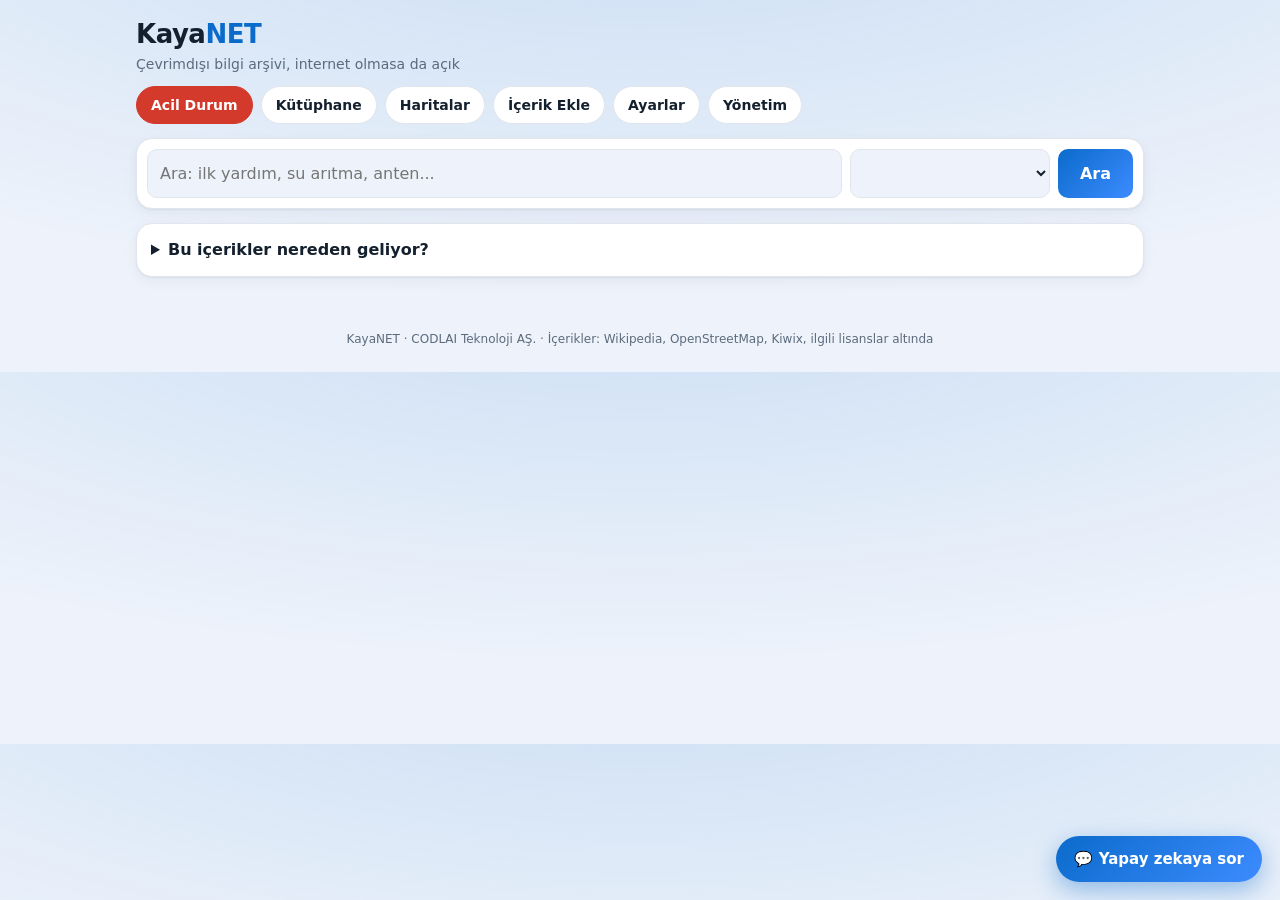
==== commit 142aa093: "Ayarlar sayfası (yeniden başlat/kapat/PIN), kiosk (HMI) kurulum betiği Co-Authored-By: Claude Sonnet" ====
--- a/www/home/index.html
+++ b/www/home/index.html
@@ -70,6 +70,11 @@
   .cm.a{align-self:flex-start;background:var(--bg);border:1px solid var(--line);border-bottom-left-radius:4px}
   .cm .src{display:block;margin-top:6px;font-size:12px;white-space:normal}.cm .src a{color:var(--acc);text-decoration:underline;margin-right:8px}
   .cm.n{align-self:center;color:var(--mute);font-size:12px;background:none}
+  .ctabs{display:flex;gap:6px;padding:8px 10px 0}.ctabs button{flex:1;border:0;border-radius:10px;padding:8px;font:600 14px system-ui;background:var(--bg);color:var(--mute);cursor:pointer}.ctabs button.on{background:var(--acc2);color:var(--acc)}
+  #ctr{flex:1;display:flex;flex-direction:column;gap:8px;padding:12px;overflow:auto}#ctr[hidden]{display:none}
+  #ctr select,#ctr textarea{font:inherit;color:var(--ink);background:var(--bg);border:1px solid var(--line);border-radius:12px;padding:10px}#ctr textarea{resize:vertical}
+  #ctr .btn{border:0;border-radius:12px;background:var(--acc);color:#fff;padding:11px;font-weight:700;cursor:pointer}
+  #tout{white-space:pre-wrap;background:var(--bg);border:1px solid var(--line);border-radius:12px;padding:10px;min-height:60px;font-size:15px}
   #cform{display:flex;gap:6px;padding:10px;border-top:1px solid var(--line)}
   #cform input{flex:1;min-width:0;font:inherit;color:var(--ink);background:var(--bg);border:1px solid var(--line);border-radius:12px;padding:10px}
   #cform button{font:inherit;font-weight:700;border:0;border-radius:12px;background:var(--acc);color:#fff;padding:0 16px;cursor:pointer}
@@ -81,7 +86,7 @@
 <div class="wrap">
   <header>
     <div><div class="brand">Kaya<b>NET</b></div><div class="slogan">Çevrimdışı bilgi arşivi, internet olmasa da açık <span id="now"></span></div></div>
-    <nav><a href="/home/acil.html" class="acil">Acil Durum</a><a href="/kiwix/">Kütüphane</a><a href="/maps">Haritalar</a><a href="/home/icerik.html">İçerik Ekle</a><a href="/admin">Yönetim</a></nav>
+    <nav><a href="/home/acil.html" class="acil">Acil Durum</a><a href="/kiwix/">Kütüphane</a><a href="/maps">Haritalar</a><a href="/home/icerik.html">İçerik Ekle</a><a href="/home/ayarlar.html">Ayarlar</a><a href="/admin">Yönetim</a></nav>
   </header>
 
   <form class="search" id="search">
@@ -121,7 +126,15 @@
 <button id="cbtn" aria-label="Sohbet">💬 <span>Yapay zekaya sor</span></button>
 <div id="chat" hidden>
   <div class="ch"><b>KayaNET Asistan</b><span id="cstat"></span><button id="cclose" aria-label="Kapat">✕</button></div>
+  <div class="ctabs"><button id="tchat" class="on">Sohbet</button><button id="ttr">Çeviri</button></div>
   <div id="cmsgs" data-kn-skip></div>
+  <div id="ctr" hidden>
+    <select id="tdir"><option value="tr-en">Türkçe → English</option><option value="en-tr">English → Türkçe</option></select>
+    <textarea id="tin" rows="4" placeholder="Metni yaz..."></textarea>
+    <button class="btn" id="tgo">Çevir</button>
+    <div id="tout" data-kn-skip></div>
+    <div id="tnote" class="slogan"></div>
+  </div>
   <form id="cform"><input id="cq" type="text" placeholder="Örn: Kanayan yarayı nasıl durdururum?" autocomplete="off"><button>Gönder</button></form>
 </div>
 
@@ -264,7 +277,7 @@
 pollStats(); setInterval(() => { if (!document.hidden) pollStats(); }, 5000);
 
 /* Sohbet balonu: yapay zeka servisi (8081) çalışıyorsa cevap verir, yoksa kurulu olmadığını söyler. */
-const ASK = location.protocol + "//" + location.hostname + ":8081";
+const ASK = "/kn-ask";  /* nginx köprüsü -> 127.0.0.1:8081 */
 let AI_UP = null;
 function say(cls, text){ const d = document.createElement("div"); d.className = "cm " + cls; d.textContent = text; $("cmsgs").appendChild(d); $("cmsgs").scrollTop = 1e9; return d; }
 function checkAI(){ return fetch(ASK + "/status", {cache:"no-store"}).then(r => r.json()).then(s => { AI_UP = !!s.llm; }).catch(() => { AI_UP = false; })
@@ -272,6 +285,18 @@
 $("cbtn").onclick = () => { $("chat").hidden = false; $("cbtn").hidden = true; $("cq").focus();
   if (!$("cmsgs").children.length) say("n", L("Sorularını yerel kaynaklardan (Vikipedi, tıp, tamir) bulup cevaplarım. İnternet gerekmez.","I answer from local sources (Wikipedia, medical, repair). No internet needed."));
   checkAI(); };
+function mode(m){ const t = m === "tr"; $("tchat").classList.toggle("on", !t); $("ttr").classList.toggle("on", t);
+  $("cmsgs").hidden = t; $("cform").hidden = t; $("ctr").hidden = !t; }
+$("tchat").onclick = () => mode("chat"); $("ttr").onclick = () => mode("tr");
+$("tgo").onclick = async () => {
+  const q = $("tin").value.trim(); if (!q) return; const [src, tgt] = $("tdir").value.split("-");
+  $("tout").textContent = "…"; $("tnote").textContent = "";
+  try {
+    const r = await fetch("/kn-translate", {method:"POST", headers:{"Content-Type":"application/json"}, body:JSON.stringify({q, source:src, target:tgt})});
+    const d = await r.json(); $("tout").textContent = d.translatedText || d.error || "?";
+    $("tnote").textContent = L("Makine çevirisi, hatalı olabilir.","Machine translation, may contain errors.");
+  } catch (e) { $("tout").textContent = L("Çeviri servisi kurulu değil ya da çalışmıyor.","Translation service is not installed or running."); }
+};
 $("cclose").onclick = () => { $("chat").hidden = true; $("cbtn").hidden = false; };
 $("cform").addEventListener("submit", async e => {
   e.preventDefault();
